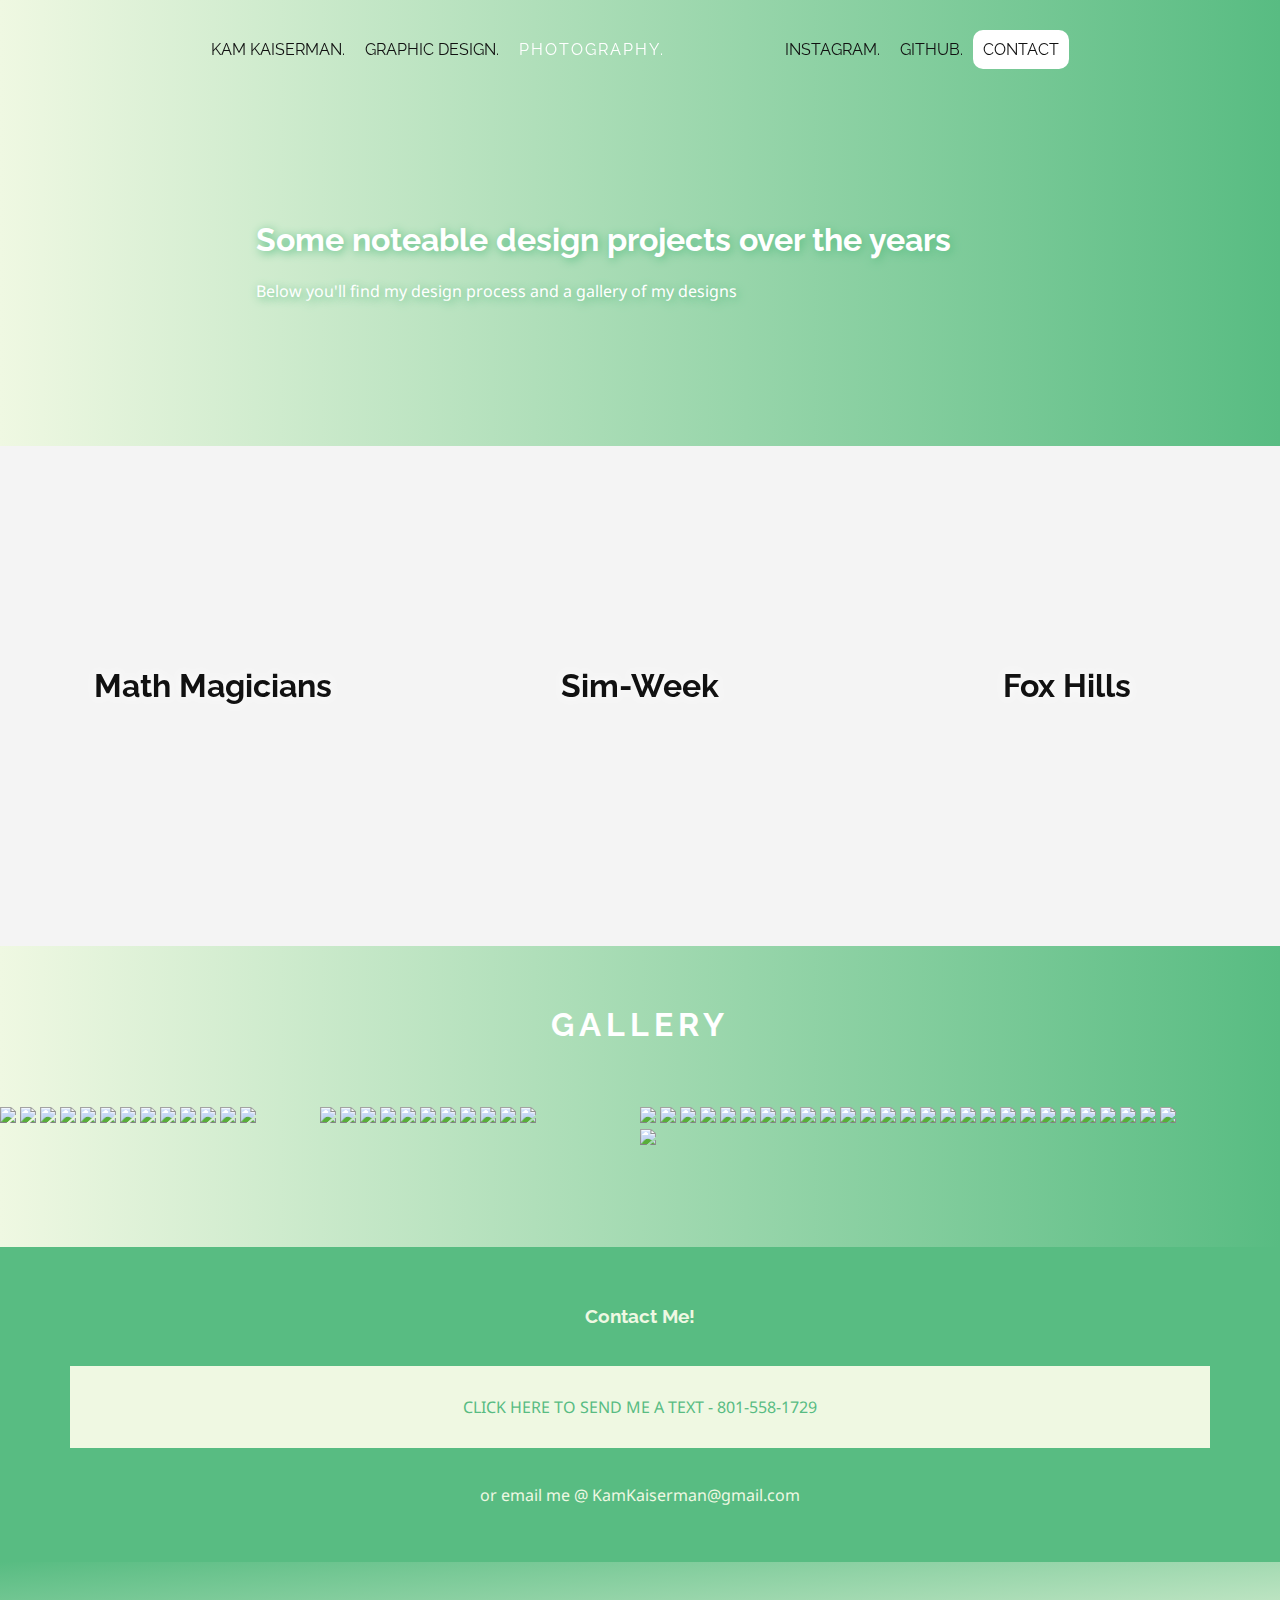
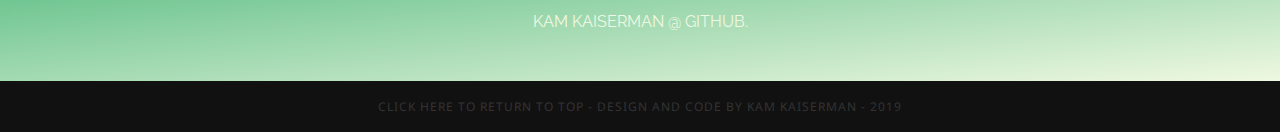
==== design.html @ 0349eed5 "Added all files." ====
<!doctype html>
<html lang="en">

<head>
    <meta charset="utf-8">
    <title>Kam's Personal Portfolio</title>
    <meta name="description" content="Kam's Personal Portfolio">
    <meta name="author" content="Kam Kaiserman's Portfolio">
    <meta name="viewport" content="width=device-width, initial-scale=1.0">
    <link href="https://fonts.googleapis.com/css?family=Raleway:800|Nunito:700|Noto+Sans&display=swap" rel="stylesheet">
    <link rel="stylesheet" href="style.css">
    <link rel="stylesheet" href="navbar.css">
    <link rel="stylesheet" href="main_page_style.css">
    <link rel="stylesheet" href="design.css">
    <link rel="stylesheet" href="gallery.css">
    <script src="navbar.js"></script>
</head>

<body>
    <header>
        <div id="navbar-mobile" class="overlay">
            <a href="javascript:void(0)" class="closebtn" onclick="closeNav()">&times;</a>
            <div class="overlay-content">
                <a href="/index.html">Home.</a>
                <a href="/design.html">Graphic Design.</a>
                <a href="/photography.html" id="navbar-active">Photography.</a>
                <a href="https://www.instagram.com/kamkaiserman/" target="_blank">Instagram.</a>
                <a href="https://github.com/kamkaiserman/" target="blank">GitHub.</a>
            </div>
            <section id="contact">
                <a href="sms:801-558-1729">Tap here to send me a text - 801-558-1729</a>
                <p><span class="highlight">KamKaiserman@gmail.com</span></p>
            </section>
        </div>
        <div id="header-mobile">
            <div id="logo-mobile">
                <h1>Kam Kaiserman</h1>
            </div>
            <div id="nav-button" onclick="openNav()"><i class="fa fa-bars" aria-hidden="true"></i></div>
        </div>
        <div id="navbar">
            <div id="main-nav">
                <ul>
                    <li><a href="/index.html">kam kaiserman.</a></li>
                    <li><a href="/design.html">Graphic Design.</a></li>
                    <li><a href="/photography.html" id="navbar-active">Photography.</a></li>
                </ul>
            </div>
            <div id="secondary-nav">
                <ul>
                    <li><a href="https://www.instagram.com/kamkaiserman/" target="_blank">Instagram.</a></li>
                    <li><a href="https://github.com/kamkaiserman/" target="blank">GitHub.</a></li>
                    <a href="#contact">
                        <li id="contact-button">Contact</li>
                    </a>
                </ul>
            </div>
        </div>
        <div id="headline">
            <h1>Some noteable design projects over the years</h1>
            <p>Below you'll find my design process and a gallery of my designs</p>
        </div>
    </header>
    <div id="projects">
        <a href="/math_magicians.html">
            <div class="project-tile" id="tile-one">
                <div class="tile-content">
                    <h1>Math Magicians</h1>
                </div>
            </div>
        </a>
        <a href="/simulations_week.html">
            <div class="project-tile" id="tile-two">
                <div class="tile-content">
                    <h1>Sim-Week</h1>
                </div>
            </div>
        </a>
        <a href="/fox_hills.html">
            <div class="project-tile" id="tile-three">
                <div class="tile-content">
                    <h1>Fox Hills</h1>
                </div>
            </div>
        </a>
    </div>
    <a href="#photo-area">
        <div class="divider">
            <h1>Gallery</h1>
        </div>
    </a>
    <main id="photo-area">
        <div class="row">
            <div class="column">
                <img src="images/design/design (1).jpg" style="width:100%">
                <img src="images/design/design (5).jpg" style="width:100%">
                <img src="images/design/design (9).jpg" style="width:100%">
                <img src="images/design/design (13).jpg" style="width:100%">
                <img src="images/design/design (17).jpg" style="width:100%">
                <img src="images/design/design (21).jpg" style="width:100%">
                <img src="images/design/design (25).jpg" style="width:100%">
                <img src="images/design/design (33).jpg" style="width:100%">
                <img src="images/design/design (37).jpg" style="width:100%">
                <img src="images/design/design (41).jpg" style="width:100%">
                <img src="images/design/design (45).jpg" style="width:100%">
                <img src="images/design/design (49).jpg" style="width:100%">
                <img src="images/design/design (53).jpg" style="width:100%">
            </div>
            <div class="column">
                <img src="images/design/design (6).jpg" style="width:100%">
                <img src="images/design/design (10).jpg" style="width:100%">
                <img src="images/design/design (14).jpg" style="width:100%">
                <img src="images/design/design (18).jpg" style="width:100%">
                <img src="images/design/design (22).jpg" style="width:100%">
                <img src="images/design/design (2).jpg" style="width:100%">
                <img src="images/design/design (26).jpg" style="width:100%">
                <img src="images/design/design (30).jpg" style="width:100%">
                <img src="images/design/design (34).jpg" style="width:100%">
                <img src="images/design/design (42).jpg" style="width:100%">
                <img src="images/design/design (46).jpg" style="width:100%">
            </div>
            <div class="column">
                <img src="images/design/design (3).jpg" style="width:100%">
                <img src="images/design/design (7).jpg" style="width:100%">
                <img src="images/design/design (11).jpg" style="width:100%">
                <img src="images/design/design (15).jpg" style="width:100%">
                <img src="images/design/design (19).jpg" style="width:100%">
                <img src="images/design/design (23).jpg" style="width:100%">
                <img src="images/design/design (27).jpg" style="width:100%">
                <img src="images/design/design (31).jpg" style="width:100%">
                <img src="images/design/design (35).jpg" style="width:100%">
                <img src="images/design/design (39).jpg" style="width:100%">
                <img src="images/design/design (43).jpg" style="width:100%">
                <img src="images/design/design (47).jpg" style="width:100%">
                <img src="images/design/design (51).jpg" style="width:100%">
                <img src="images/design/design (44).jpg" style="width:100%">
                <img src="images/design/design (52).jpg" style="width:100%">
                <img src="images/design/design (29).jpg" style="width:100%">
                <img src="images/design/design (50).jpg" style="width:100%">
            </div>
            <div class="column">
                <img src="images/design/design (4).jpg" style="width:100%">
                <img src="images/design/design (8).jpg" style="width:100%">
                <img src="images/design/design (12).jpg" style="width:100%">
                <img src="images/design/design (16).jpg" style="width:100%">
                <img src="images/design/design (20).jpg" style="width:100%">
                <img src="images/design/design (24).jpg" style="width:100%">
                <img src="images/design/design (28).jpg" style="width:100%">
                <img src="images/design/design (32).jpg" style="width:100%">
                <img src="images/design/design (36).jpg" style="width:100%">
                <img src="images/design/design (40).jpg" style="width:100%">
                <img src="images/design/design (48).jpg" style="width:100%">
            </div>
        </div>
    </main>
    <section id="contact">
        <h3>Contact Me!</h3>
        <a href="sms:801-558-1729">Click here to send me a text - 801-558-1729</a>
        <p>or email me @ <span class="highlight"> KamKaiserman@gmail.com </span></p>
    </section>
    <a href="https://github.com/kamkaiserman/" id="profile-link" target="_blank">
        <footer>
            Kam Kaiserman @ GitHub.
        </footer>
    </a>
    <a href="#headline">
        <div id="extra-footer">
            <p>Click here to return to top - Design and code by Kam Kaiserman - 2019</p>
        </div>
    </a>
</body>

</html>
---- style.css ----
html {
    scroll-behavior: smooth;
}

::selection {
    background: #00FA99;
}

::-moz-selection {
    background: #00FA99;
}

body {
    margin: 0;
    font-family: 'Noto Sans', sans-serif;
    background: rgb(239, 248, 226);
    background: linear-gradient(90deg, rgba(239, 248, 226, 1) 0%, rgba(88, 188, 130, 1) 100%);
}

a {
    text-transform: uppercase;
    text-decoration: none;
    color: #111;
}

h1,
h2,
h3 {
    font-family: Raleway, sans-serif;
}

#headline {
    padding: 200px 20vw 10vw 20vw;
    color: white;
    text-shadow: 2px 2px 10px #58BC82;
}

@keyframes bounce {
    0% {
        top: 0;
    }
    50% {
        top: 10px;
    }
    100% {
        top: 0;
    }
}

.arrow-down {
    transform: scale(1, 0.7);
    font-family: 'Nunito', sans-serif;
    position: relative;
    text-align: center;
    animation: bounce 3s infinite;
    margin-top: 80px;
    font-size: 60px;
}

.arrow-down a {
    color: #FFF;
}

.divider {
    color: #FFF;
    padding: 3vw;
    text-align: center;
    text-transform: uppercase;
    transition: 1s;
    letter-spacing: 5px;
}

.divider:hover {
    letter-spacing: 15px;
}

#contact {
    display: flex;
    flex-direction: column;
    text-align: center;
    padding: 40px 50px;
    background-color: #58BC82;
    color: #EFF8E2;
}

#contact a {
    color: #58BC82;
    background-color: #EFF8E2;
    padding: 30px 40px;
    margin: 20px;
    transition: 1s;
    -webkit-transition: 1s;
}

#contact a:hover {
    opacity: 0.7;
    letter-spacing: 2px;
}

footer {
    font-family: 'Raleway', sans-serif;
    font-weight: black;
    padding: 50px;
    text-align: center;
    background-image: linear-gradient(to bottom right, #58BC82, #EFF8E2);
    color: #EFF8E2;
    transition: 1s;
}

footer:hover {
    letter-spacing: 5px;
}

#extra-footer {
    font-size: 12px;
    padding: 5px;
    background-color: #111;
    color: #333;
    text-align: center;
    letter-spacing: 1px;
}

@media screen and (max-width: 850px) {
    #contact {
        padding-top: 200px;
        color: #111;
        background: none;
    }
}
---- navbar.css ----
#navbar {
    font-family: 'Raleway', sans-serif;
    font-weight: black;
    top: 0;
    position: fixed;
    overflow: hidden;
    width: 100%;
    z-index: 200;
    display: flex;
    flex-direction: row;
    justify-content: center;
    margin: 0px;
}

#navbar ul {
    display: flex;
    flex-direction: row;
    justify-content: center;
    padding: 30px 50px 50px 50px;
    list-style-type: none;
    margin: 0;
}

#navbar li {
    padding: 10px;
}

#navbar a,
#header-mobile {
    transition: 1s;
}

#navbar a:hover {
    color: #FFF;
    letter-spacing: 2px;
}

#navbar-active {
    color: #FFF;
    letter-spacing: 2px;
}

#contact-button {
    background-color: #FFF;
    border-radius: 10px;
    transition: 1s;
    margin-right: 10px;
}

#contact-button:hover {
    background-color: #111;
    color: #FFF;
}

#header-mobile {
    display: none;
    align-items: center;
    justify-content: space-between;
    flex-wrap: nowrap;
    width: 100vw;
    z-index: 201;
    padding: 30px 50px 50px 50px;
    position: fixed;
    top: 0;
    overflow: hidden;
    color: #FFF;
    text-transform: uppercase;
}

#nav-button {
    font-size: 36px;
    color: #111;
}

.overlay {
    font-family: 'Raleway', sans-serif;
    font-weight: black;
    text-transform: uppercase;
    height: 0;
    width: 100vw;
    position: fixed;
    z-index: 202;
    top: 0;
    left: 0;
    background: linear-gradient(90deg, rgba(239, 248, 226, 1) 0%, rgba(88, 188, 130, 1) 100%);
    overflow-y: hidden;
    transition: 0.5s;
}

.overlay-content {
    position: relative;
    top: 5vh;
    width: 100vw;
    text-align: center;
    margin-top: 30px;
}

.overlay a {
    padding: 8px;
    text-decoration: none;
    font-size: 18px;
    color: #111;
    display: block;
    transition: 1s;
}

.overlay .closebtn {
    text-align: right;
    padding: 30px 50px 50px 50px;
    font-size: 60px;
}

@media screen and (max-height: 450px) {
    .overlay a {
        font-size: 20px
    }
    .overlay .closebtn {
        font-size: 40px;
        top: 15px;
        right: 35px;
    }
}

@media screen and (max-width: 850px) {
    #navbar {
        display: none;
    }
    #header-mobile {
        display: flex;
    }
    #contact {
        position: float;
        bottom: 0;
    }
}
---- main_page_style.css ----
#welcome-section {
    padding: 200px 20vw 10vw 20vw;
    height: 80vh;
    background-repeat: no-repeat;
    background-size: cover;
    background-position: center;
    background-image: url("https://cdn.stocksnap.io/img-thumbs/280h/KQY7DIBID3.jpg");
    color: #EFF8E2;
}

#projects {
    overflow: hidden;
    display: flex;
    flex-direction: row;
    background-color: #58BC82;
    padding: 0px;
    margin: 0px;
}

#projects a {
    text-transform: none;
}

.project-tile {
    margin-right: 0px;
    min-width: 33.333333vw;
    height: 500px;
    transition: 0.5s;
    background: #EFF8E2;
    color: #111;
    text-shadow: 0px 0px 10px #FFF;
    -webkit-filter: grayscale(100%);
    filter: grayscale(100%);
    text-align: center;
}

.project-tile:hover {
    -webkit-filter: grayscale(0%);
    filter: grayscale(0%);
    color: #FFF;
    letter-spacing: 5px;
    text-shadow: 0px 0px 10px #000;
}

#tile-one {
    background-image: url("https://cdn.stocksnap.io/img-thumbs/960w/00IU9IQW7P.jpg");
    background-repeat: no-repeat;
    background-size: cover;
}

#tile-two {
    background-image: url("https://cdn.stocksnap.io/img-thumbs/960w/F164KBFZ95.jpg");
    background-repeat: no-repeat;
    background-size: cover;
}

#tile-three {
    background-image: url("https://cdn.stocksnap.io/img-thumbs/960w/4QXLX5ZULO.jpg");
    background-repeat: no-repeat;
    background-size: cover;
}

.tile-content {
    padding: 200px 50px 50px 50px;
}
---- design.css ----
#tile-one {
    background-image: url("/images/math_magicians_banner.png");
    background-position: center;
}

#tile-two {
    background-image: url("images/sim-week-banner.png");
    background-position: center;
}

#tile-three {
    background-image: url("images/fox_hills_banner.png");
    background-position: center;
}
---- gallery.css ----
.row {
    display: -ms-flexbox;
    display: flex;
    -ms-flex-wrap: wrap;
    flex-wrap: wrap;
    margin-bottom: 100px;
}

.column {
    -ms-flex: 25%;
    flex: 25%;
    max-width: 25%;
}

.column img {
    vertical-align: middle;
    transition: 1s;
}

.column img:hover {
    -webkit-filter: grayscale(100%);
    filter: grayscale(100%);
}

@media screen and (max-width: 900px) {
    .column {
        -ms-flex: 50%;
        flex: 50%;
        max-width: 50%;
    }
}
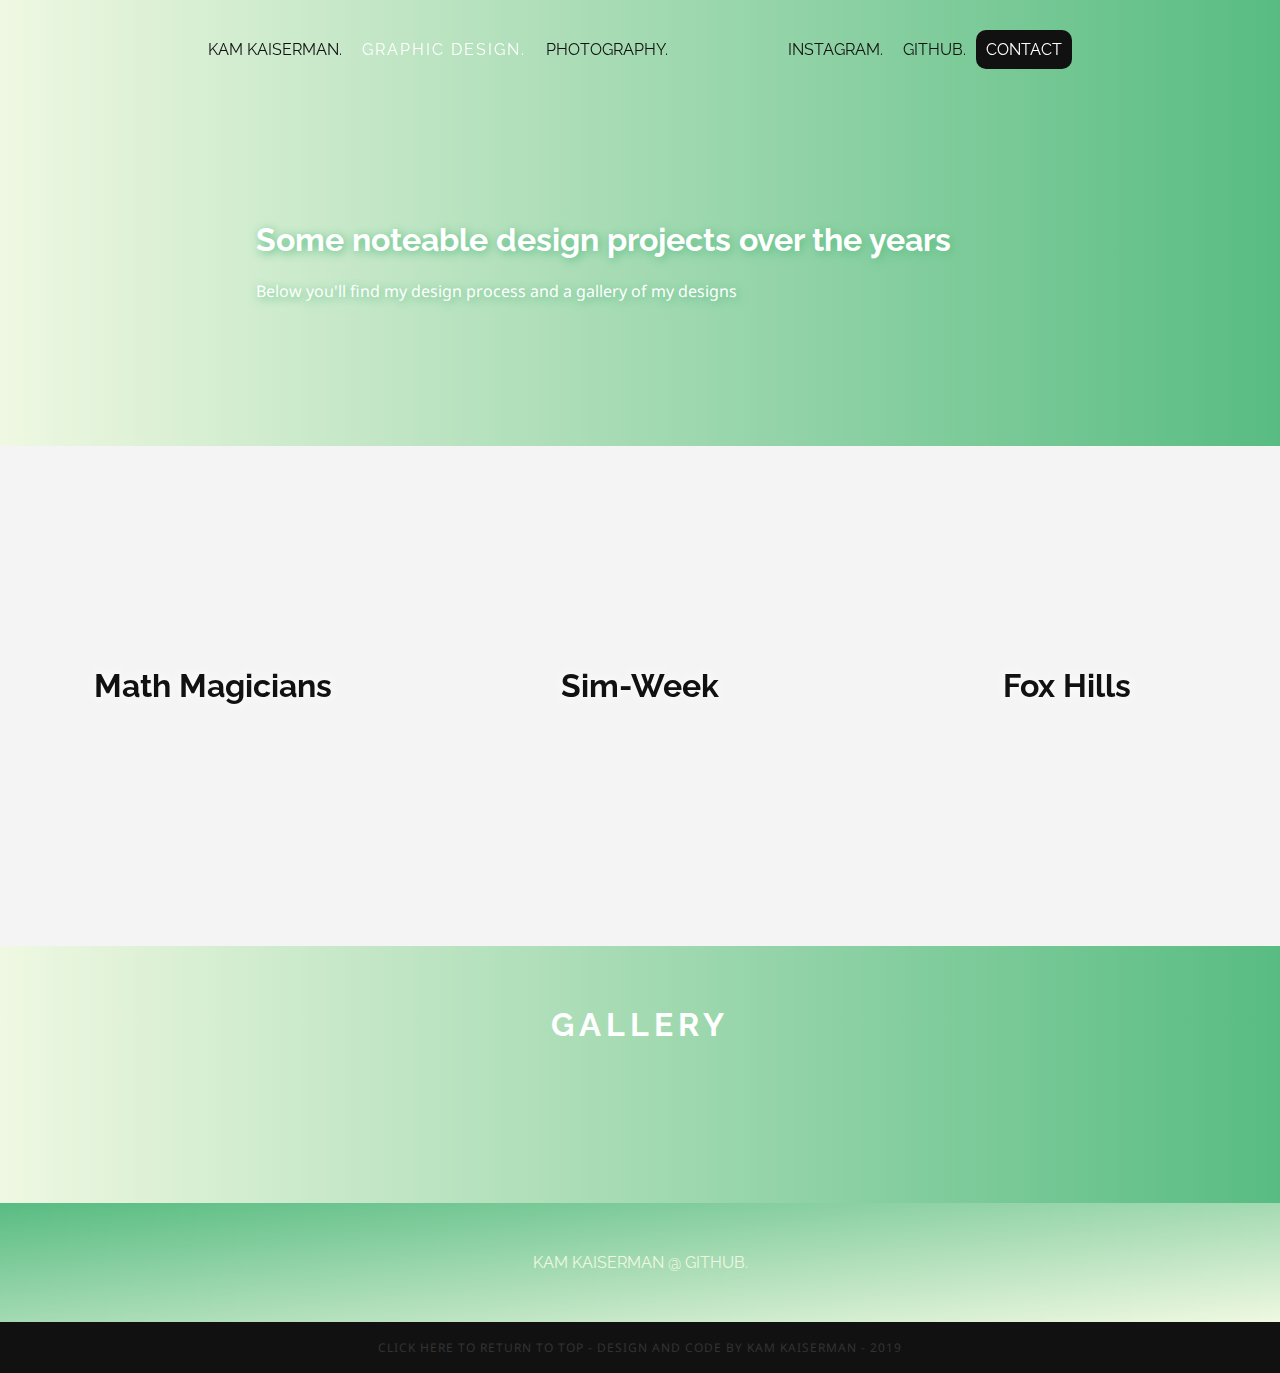
==== commit e3a6c68d: "Finished Site" ====
--- a/design.html
+++ b/design.html
@@ -8,6 +8,7 @@
     <meta name="author" content="Kam Kaiserman's Portfolio">
     <meta name="viewport" content="width=device-width, initial-scale=1.0">
     <link href="https://fonts.googleapis.com/css?family=Raleway:800|Nunito:700|Noto+Sans&display=swap" rel="stylesheet">
+    <link rel="stylesheet" href="https://cdnjs.cloudflare.com/ajax/libs/font-awesome/4.7.0/css/font-awesome.min.css">
     <link rel="stylesheet" href="style.css">
     <link rel="stylesheet" href="navbar.css">
     <link rel="stylesheet" href="main_page_style.css">
@@ -17,50 +18,48 @@
 </head>
 
 <body>
-    <header>
-        <div id="navbar-mobile" class="overlay">
-            <a href="javascript:void(0)" class="closebtn" onclick="closeNav()">&times;</a>
-            <div class="overlay-content">
-                <a href="/index.html">Home.</a>
-                <a href="/design.html">Graphic Design.</a>
-                <a href="/photography.html" id="navbar-active">Photography.</a>
-                <a href="https://www.instagram.com/kamkaiserman/" target="_blank">Instagram.</a>
-                <a href="https://github.com/kamkaiserman/" target="blank">GitHub.</a>
-            </div>
-            <section id="contact">
-                <a href="sms:801-558-1729">Tap here to send me a text - 801-558-1729</a>
+    <div id="navbar-mobile" class="overlay">
+        <a href="javascript:void(0)" class="closebtn" onclick="closeNav()">&times;</a>
+        <div class="overlay-content">
+            <a href="/index.html">Home.</a>
+            <a href="/design.html" id="navbar-active">Graphic Design.</a>
+            <a href="/photography.html">Photography.</a>
+            <a href="https://www.instagram.com/kamkaiserman/" target="_blank">Instagram.</a>
+            <a href="https://github.com/kamkaiserman/" target="blank">GitHub.</a>
+            <div id="sms-button">
+                <a href="sms:801-558-1729">Send me a text - 801-558-1729</a>
                 <p><span class="highlight">KamKaiserman@gmail.com</span></p>
-            </section>
-        </div>
-        <div id="header-mobile">
-            <div id="logo-mobile">
-                <h1>Kam Kaiserman</h1>
-            </div>
-            <div id="nav-button" onclick="openNav()"><i class="fa fa-bars" aria-hidden="true"></i></div>
-        </div>
-        <div id="navbar">
-            <div id="main-nav">
-                <ul>
-                    <li><a href="/index.html">kam kaiserman.</a></li>
-                    <li><a href="/design.html">Graphic Design.</a></li>
-                    <li><a href="/photography.html" id="navbar-active">Photography.</a></li>
-                </ul>
-            </div>
-            <div id="secondary-nav">
-                <ul>
-                    <li><a href="https://www.instagram.com/kamkaiserman/" target="_blank">Instagram.</a></li>
-                    <li><a href="https://github.com/kamkaiserman/" target="blank">GitHub.</a></li>
-                    <a href="#contact">
-                        <li id="contact-button">Contact</li>
-                    </a>
-                </ul>
             </div>
         </div>
-        <div id="headline">
-            <h1>Some noteable design projects over the years</h1>
-            <p>Below you'll find my design process and a gallery of my designs</p>
+    </div>
+    <div id="header-mobile">
+        <div id="nav-button" onclick="openNav()"><i class="fa fa-bars" aria-hidden="true"></i></div>
+        <div id="logo-mobile">
+            <p>Kam Kaiserman</p>
         </div>
-    </header>
+    </div>
+    <div id="navbar">
+        <div id="main-nav">
+            <ul>
+                <li><a href="/index.html">kam kaiserman.</a></li>
+                <li><a href="/design.html" id="navbar-active">Graphic Design.</a></li>
+                <li><a href="/photography.html">Photography.</a></li>
+            </ul>
+        </div>
+        <div id="secondary-nav">
+            <ul>
+                <li><a href="https://www.instagram.com/kamkaiserman/" target="_blank">Instagram.</a></li>
+                <li><a href="https://github.com/kamkaiserman/" target="blank">GitHub.</a></li>
+                <a>
+                    <li id="contact-button" onclick="openNav()">Contact</li>
+                </a>
+            </ul>
+        </div>
+    </div>
+    <div id="headline">
+        <h1>Some noteable design projects over the years</h1>
+        <p>Below you'll find my design process and a gallery of my designs</p>
+    </div>
     <div id="projects">
         <a href="/math_magicians.html">
             <div class="project-tile" id="tile-one">
@@ -92,72 +91,67 @@
     <main id="photo-area">
         <div class="row">
             <div class="column">
-                <img src="images/design/design (1).jpg" style="width:100%">
-                <img src="images/design/design (5).jpg" style="width:100%">
-                <img src="images/design/design (9).jpg" style="width:100%">
-                <img src="images/design/design (13).jpg" style="width:100%">
-                <img src="images/design/design (17).jpg" style="width:100%">
-                <img src="images/design/design (21).jpg" style="width:100%">
-                <img src="images/design/design (25).jpg" style="width:100%">
-                <img src="images/design/design (33).jpg" style="width:100%">
-                <img src="images/design/design (37).jpg" style="width:100%">
-                <img src="images/design/design (41).jpg" style="width:100%">
-                <img src="images/design/design (45).jpg" style="width:100%">
-                <img src="images/design/design (49).jpg" style="width:100%">
-                <img src="images/design/design (53).jpg" style="width:100%">
+                <img class="js-lazy-image centered" data-src="images/design/design (1).jpg" style="width:100%">
+                <img class="js-lazy-image centered" data-src="images/design/design (5).jpg" style="width:100%">
+                <img class="js-lazy-image centered" data-src="images/design/design (9).jpg" style="width:100%">
+                <img class="js-lazy-image centered" data-src="images/design/design (13).jpg" style="width:100%">
+                <img class="js-lazy-image centered" data-src="images/design/design (17).jpg" style="width:100%">
+                <img class="js-lazy-image centered" data-src="images/design/design (21).jpg" style="width:100%">
+                <img class="js-lazy-image centered" data-src="images/design/design (25).jpg" style="width:100%">
+                <img class="js-lazy-image centered" data-src="images/design/design (33).jpg" style="width:100%">
+                <img class="js-lazy-image centered" data-src="images/design/design (37).jpg" style="width:100%">
+                <img class="js-lazy-image centered" data-src="images/design/design (41).jpg" style="width:100%">
+                <img class="js-lazy-image centered" data-src="images/design/design (45).jpg" style="width:100%">
+                <img class="js-lazy-image centered" data-src="images/design/design (49).jpg" style="width:100%">
+                <img class="js-lazy-image centered" data-src="images/design/design (53).jpg" style="width:100%">
             </div>
             <div class="column">
-                <img src="images/design/design (6).jpg" style="width:100%">
-                <img src="images/design/design (10).jpg" style="width:100%">
-                <img src="images/design/design (14).jpg" style="width:100%">
-                <img src="images/design/design (18).jpg" style="width:100%">
-                <img src="images/design/design (22).jpg" style="width:100%">
-                <img src="images/design/design (2).jpg" style="width:100%">
-                <img src="images/design/design (26).jpg" style="width:100%">
-                <img src="images/design/design (30).jpg" style="width:100%">
-                <img src="images/design/design (34).jpg" style="width:100%">
-                <img src="images/design/design (42).jpg" style="width:100%">
-                <img src="images/design/design (46).jpg" style="width:100%">
+                <img class="js-lazy-image centered" data-src="images/design/design (6).jpg" style="width:100%">
+                <img class="js-lazy-image centered" data-src="images/design/design (10).jpg" style="width:100%">
+                <img class="js-lazy-image centered" data-src="images/design/design (14).jpg" style="width:100%">
+                <img class="js-lazy-image centered" data-src="images/design/design (18).jpg" style="width:100%">
+                <img class="js-lazy-image centered" data-src="images/design/design (22).jpg" style="width:100%">
+                <img class="js-lazy-image centered" data-src="images/design/design (2).jpg" style="width:100%">
+                <img class="js-lazy-image centered" data-src="images/design/design (26).jpg" style="width:100%">
+                <img class="js-lazy-image centered" data-src="images/design/design (30).jpg" style="width:100%">
+                <img class="js-lazy-image centered" data-src="images/design/design (34).jpg" style="width:100%">
+                <img class="js-lazy-image centered" data-src="images/design/design (42).jpg" style="width:100%">
+                <img class="js-lazy-image centered" data-src="images/design/design (46).jpg" style="width:100%">
             </div>
             <div class="column">
-                <img src="images/design/design (3).jpg" style="width:100%">
-                <img src="images/design/design (7).jpg" style="width:100%">
-                <img src="images/design/design (11).jpg" style="width:100%">
-                <img src="images/design/design (15).jpg" style="width:100%">
-                <img src="images/design/design (19).jpg" style="width:100%">
-                <img src="images/design/design (23).jpg" style="width:100%">
-                <img src="images/design/design (27).jpg" style="width:100%">
-                <img src="images/design/design (31).jpg" style="width:100%">
-                <img src="images/design/design (35).jpg" style="width:100%">
-                <img src="images/design/design (39).jpg" style="width:100%">
-                <img src="images/design/design (43).jpg" style="width:100%">
-                <img src="images/design/design (47).jpg" style="width:100%">
-                <img src="images/design/design (51).jpg" style="width:100%">
-                <img src="images/design/design (44).jpg" style="width:100%">
-                <img src="images/design/design (52).jpg" style="width:100%">
-                <img src="images/design/design (29).jpg" style="width:100%">
-                <img src="images/design/design (50).jpg" style="width:100%">
+                <img class="js-lazy-image centered" data-src="images/design/design (3).jpg" style="width:100%">
+                <img class="js-lazy-image centered" data-src="images/design/design (7).jpg" style="width:100%">
+                <img class="js-lazy-image centered" data-src="images/design/design (11).jpg" style="width:100%">
+                <img class="js-lazy-image centered" data-src="images/design/design (15).jpg" style="width:100%">
+                <img class="js-lazy-image centered" data-src="images/design/design (19).jpg" style="width:100%">
+                <img class="js-lazy-image centered" data-src="images/design/design (23).jpg" style="width:100%">
+                <img class="js-lazy-image centered" data-src="images/design/design (27).jpg" style="width:100%">
+                <img class="js-lazy-image centered" data-src="images/design/design (31).jpg" style="width:100%">
+                <img class="js-lazy-image centered" data-src="images/design/design (35).jpg" style="width:100%">
+                <img class="js-lazy-image centered" data-src="images/design/design (39).jpg" style="width:100%">
+                <img class="js-lazy-image centered" data-src="images/design/design (43).jpg" style="width:100%">
+                <img class="js-lazy-image centered" data-src="images/design/design (47).jpg" style="width:100%">
+                <img class="js-lazy-image centered" data-src="images/design/design (51).jpg" style="width:100%">
+                <img class="js-lazy-image centered" data-src="images/design/design (44).jpg" style="width:100%">
+                <img class="js-lazy-image centered" data-src="images/design/design (52).jpg" style="width:100%">
+                <img class="js-lazy-image centered" data-src="images/design/design (29).jpg" style="width:100%">
+                <img class="js-lazy-image centered" data-src="images/design/design (50).jpg" style="width:100%">
             </div>
             <div class="column">
-                <img src="images/design/design (4).jpg" style="width:100%">
-                <img src="images/design/design (8).jpg" style="width:100%">
-                <img src="images/design/design (12).jpg" style="width:100%">
-                <img src="images/design/design (16).jpg" style="width:100%">
-                <img src="images/design/design (20).jpg" style="width:100%">
-                <img src="images/design/design (24).jpg" style="width:100%">
-                <img src="images/design/design (28).jpg" style="width:100%">
-                <img src="images/design/design (32).jpg" style="width:100%">
-                <img src="images/design/design (36).jpg" style="width:100%">
-                <img src="images/design/design (40).jpg" style="width:100%">
-                <img src="images/design/design (48).jpg" style="width:100%">
+                <img class="js-lazy-image centered" data-src="images/design/design (4).jpg" style="width:100%">
+                <img class="js-lazy-image centered" data-src="images/design/design (8).jpg" style="width:100%">
+                <img class="js-lazy-image centered" data-src="images/design/design (12).jpg" style="width:100%">
+                <img class="js-lazy-image centered" data-src="images/design/design (16).jpg" style="width:100%">
+                <img class="js-lazy-image centered" data-src="images/design/design (20).jpg" style="width:100%">
+                <img class="js-lazy-image centered" data-src="images/design/design (24).jpg" style="width:100%">
+                <img class="js-lazy-image centered" data-src="images/design/design (28).jpg" style="width:100%">
+                <img class="js-lazy-image centered" data-src="images/design/design (32).jpg" style="width:100%">
+                <img class="js-lazy-image centered" data-src="images/design/design (36).jpg" style="width:100%">
+                <img class="js-lazy-image centered" data-src="images/design/design (40).jpg" style="width:100%">
+                <img class="js-lazy-image centered" data-src="images/design/design (48).jpg" style="width:100%">
             </div>
         </div>
     </main>
-    <section id="contact">
-        <h3>Contact Me!</h3>
-        <a href="sms:801-558-1729">Click here to send me a text - 801-558-1729</a>
-        <p>or email me @ <span class="highlight"> KamKaiserman@gmail.com </span></p>
-    </section>
     <a href="https://github.com/kamkaiserman/" id="profile-link" target="_blank">
         <footer>
             Kam Kaiserman @ GitHub.
@@ -168,6 +162,9 @@
             <p>Click here to return to top - Design and code by Kam Kaiserman - 2019</p>
         </div>
     </a>
+    <script type="module">
+        import LazyLoad from "./lazy-load.js"; LazyLoad.init();
+    </script>
 </body>
 
 </html>--- a/style.css
+++ b/style.css
@@ -120,10 +120,30 @@
     letter-spacing: 1px;
 }
 
+.fade-in {
+    animation-name: fadeIn;
+    animation-duration: 1.3s;
+    animation-timing-function: cubic-bezier(0, 0, 0.4, 1);
+    animation-fill-mode: forwards;
+}
+
+@keyframes fadeIn {
+    from {
+        opacity: 0;
+    }
+    to {
+        opacity: 1;
+    }
+}
+
+.centered {
+    display: block;
+    margin: 0 auto;
+}
+
 @media screen and (max-width: 850px) {
-    #contact {
-        padding-top: 200px;
-        color: #111;
-        background: none;
+    body {
+        background: rgb(239, 248, 226);
+        background: linear-gradient(90deg, rgba(173, 222, 184, 1) 0%, rgba(88, 188, 130, 1) 100%);
     }
 }--- a/navbar.css
+++ b/navbar.css
@@ -41,35 +41,43 @@
 }
 
 #contact-button {
-    background-color: #FFF;
+    background-color: #111;
+    color: #FFF;
     border-radius: 10px;
     transition: 1s;
     margin-right: 10px;
 }
 
 #contact-button:hover {
-    background-color: #111;
-    color: #FFF;
+    background-color: #FFF;
+    color: #111;
+    cursor: pointer;
 }
 
 #header-mobile {
     display: none;
-    align-items: center;
-    justify-content: space-between;
-    flex-wrap: nowrap;
-    width: 100vw;
-    z-index: 201;
-    padding: 30px 50px 50px 50px;
     position: fixed;
     top: 0;
+    z-index: 201;
+    padding: 20px 50px 50px 50px;
     overflow: hidden;
-    color: #FFF;
+    color: #111;
     text-transform: uppercase;
+    left: 0;
+    font-size: 20px;
+}
+
+#logo-mobile {
+    font-size: 20px;
+    font-weight: bolder;
 }
 
 #nav-button {
-    font-size: 36px;
+    padding: 20px 20px 20px 0px;
+    text-align: center;
+    font-size: 24px;
     color: #111;
+    margin-top: -4px;
 }
 
 .overlay {
@@ -82,7 +90,7 @@
     z-index: 202;
     top: 0;
     left: 0;
-    background: linear-gradient(90deg, rgba(239, 248, 226, 1) 0%, rgba(88, 188, 130, 1) 100%);
+    background: linear-gradient(90deg, rgba(173, 222, 184, 1) 0%, rgba(88, 188, 130, 1) 100%);
     overflow-y: hidden;
     transition: 0.5s;
 }
@@ -95,6 +103,10 @@
     margin-top: 30px;
 }
 
+#nav-links {
+    display: initial;
+}
+
 .overlay a {
     padding: 8px;
     text-decoration: none;
@@ -105,20 +117,16 @@
 }
 
 .overlay .closebtn {
-    text-align: right;
-    padding: 30px 50px 50px 50px;
+    text-align: left;
+    padding: 30px 70px 50px 50px;
     font-size: 60px;
 }
 
-@media screen and (max-height: 450px) {
-    .overlay a {
-        font-size: 20px
-    }
-    .overlay .closebtn {
-        font-size: 40px;
-        top: 15px;
-        right: 35px;
-    }
+#sms-button a {
+    color: #FFF;
+    background-color: #111;
+    padding: 20px;
+    margin-top: 30px;
 }
 
 @media screen and (max-width: 850px) {
@@ -128,8 +136,7 @@
     #header-mobile {
         display: flex;
     }
-    #contact {
-        position: float;
-        bottom: 0;
+    #navbar-mobile #contact {
+        display: flex;
     }
 }--- a/main_page_style.css
+++ b/main_page_style.css
@@ -23,7 +23,7 @@
 
 .project-tile {
     margin-right: 0px;
-    min-width: 33.333333vw;
+    width: 33.333333vw;
     height: 500px;
     transition: 0.5s;
     background: #EFF8E2;
@@ -62,4 +62,13 @@
 
 .tile-content {
     padding: 200px 50px 50px 50px;
+}
+
+@media screen and (max-width: 900px) {
+    .project-tile {
+        width: 100vw;
+    }
+    #projects {
+        flex-wrap: wrap;
+    }
 }